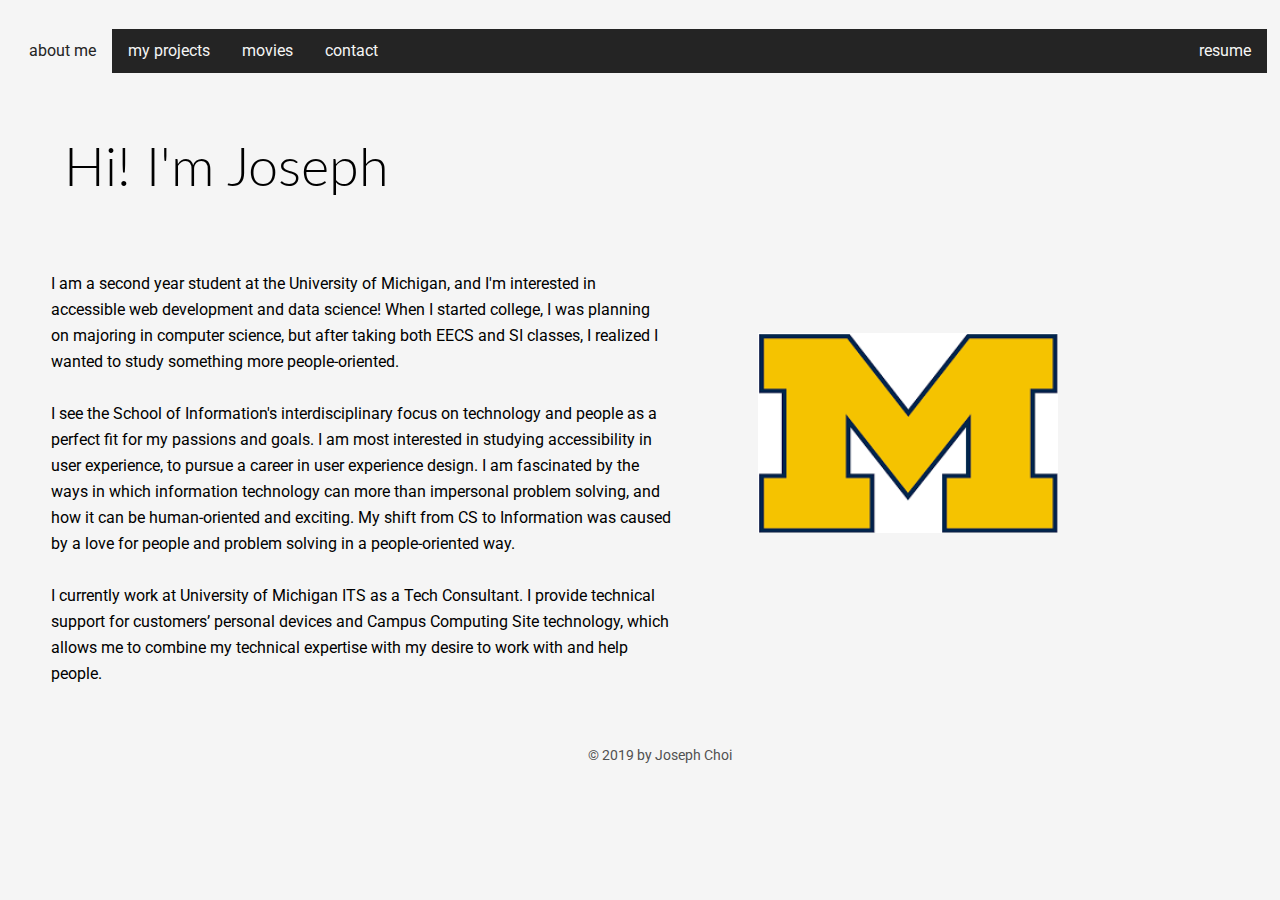
==== index.html @ 3b7fe11a "initial commit" ====
<!DOCTYPE html>
<html lang="en">

<head>
    <meta charset="utf-8" />
    <title>Joseph Choi</title>
    <link rel="stylesheet" type="text/css" href="css/reset.css">
    <link rel="stylesheet" type="text/css" href="css/main.css">
    <link rel="icon" href="imgs/letterj.png">
    <link href='https://fonts.googleapis.com/css?family=Lato:400,700' rel='stylesheet'>
    <link href="https://fonts.googleapis.com/css?family=Roboto" rel="stylesheet">
</head>

<body>
    <a href=#main class="skip">Skip to content</a>

    <header>
        <nav>
            <ul class="topnav">
                <li><a class="active" href="index.html"> about me </a></li>
                <li><a href="projects.html"> my projects </a></li>
                <li><a href="movies.html"> movies </a></li>
                <li><a href="contact.html"> contact </a></li>
                <li class="rightnav"><a href="resume.pdf" target="_blank"> resume </a></li>
            </ul>
        </nav>
    </header>

    <main id="main">
        <h1>Hi! I'm Joseph</h1>
        <div class="shortsec">
            <p class="shortdesc">
                I am a second year student at the University of Michigan, and I'm interested in
                accessible web development and
                data science! When I started college, I was planning on majoring in computer science, but after taking
                both EECS and SI
                classes, I realized I wanted to study something more people-oriented.
                <br><br>
                I see the School of Information's interdisciplinary focus on technology and people as a perfect fit for
                my
                passions and goals. I am most interested in studying accessibility in user experience, to pursue a
                career
                in user experience design. I am fascinated by the ways in which information technology can more than
                impersonal problem solving, and how it can be human-oriented and exciting. My shift from CS to
                Information
                was caused by a love for people and problem solving in a people-oriented way.
                <br><br>
                I currently work at University of Michigan ITS as a Tech Consultant. I provide technical support for
                customers’ personal devices and Campus Computing Site technology, which allows me to combine my
                technical
                expertise with my desire to work with and help people.
            </p>
            <img src="imgs/blockm.png" alt="Michigan block M" width="200" id="blockm" />
        </div>


    </main>

    <footer>
        <br> <br>
        © 2019 by Joseph Choi
    </footer>

</body>

</html>
---- css/main.css ----
body {
    font-family: 'Roboto', sans-serif;
    background-color: whitesmoke;
}

h1 { 
    color: black; 
    font-family: 'Lato', sans-serif; 
    font-size: 54px; 
    font-weight: 300; 
    line-height: 58px; 
    margin: 5%;
}

footer {
	font-size: 14px;
	color: #515151;
	width: 100%;
	bottom: 0px;
	padding: 20px;
	text-align: center;
}

img {
	margin: 1% 10%;
	padding: 5%;
}

.topnav {
    list-style-type: none;
    margin: 1%;
    padding: 0;
    overflow: hidden;
    background-color: rgb(36, 36, 36);
    /* border: 1px solid #e7e7e7; */
}
  
li {
	float: left;
}
  
li a {
    display: block;
    color: whitesmoke;
    text-align: center;
    padding: 14px 16px;
    text-decoration: none;
}
  
li a:hover:not(.active), a:focus:not(.active), .active {
	color: rgb(36, 36, 36);
    background-color: whitesmoke;
}

p {
    color: black; 
    font-family: 'Roboto', sans-serif;
    font-size: 16px; 
    line-height: 26px;
    margin: 1%;
}

h2 {
	font-size: 20px;
	position: relative;
	margin: 2%;
	top: 2%;
	left: 1%;
	width: 100%;
}

.poster {
	float: left;
	margin: 0;
	padding: 0;
}

.sec{
	display: flex;
	margin: 2%;
	height: 200px;
	width: 90%;
}

.skip{
	position: relative;
	left: -2000px;
}

.skip:focus{
	position: static;
}

.project_description {
	display: block;
    color: black;
	line-height: 1.2;
	width: 60%;
}

.projectsec {
	display: flex;
	margin: 5%;
	height: 200px;
	width: 100%;
}

.shortsec {
	display: flex;
	margin: 0% 0% 0% 3%;
}

.shortdesc {
	display: flex;
	width: 50%
}

.moviedesc {
	margin: 1%;
	width: 25%;
}

.rightnav {
	float: right;
}

#blockm {
	margin: 3%;	
	padding: 3%;
	height: 200px;
	width: 300px;
}

@media only screen and (max-width: 600px) {
	.topnav li.a, li, .rightnav {
		float: none;
	}
  }
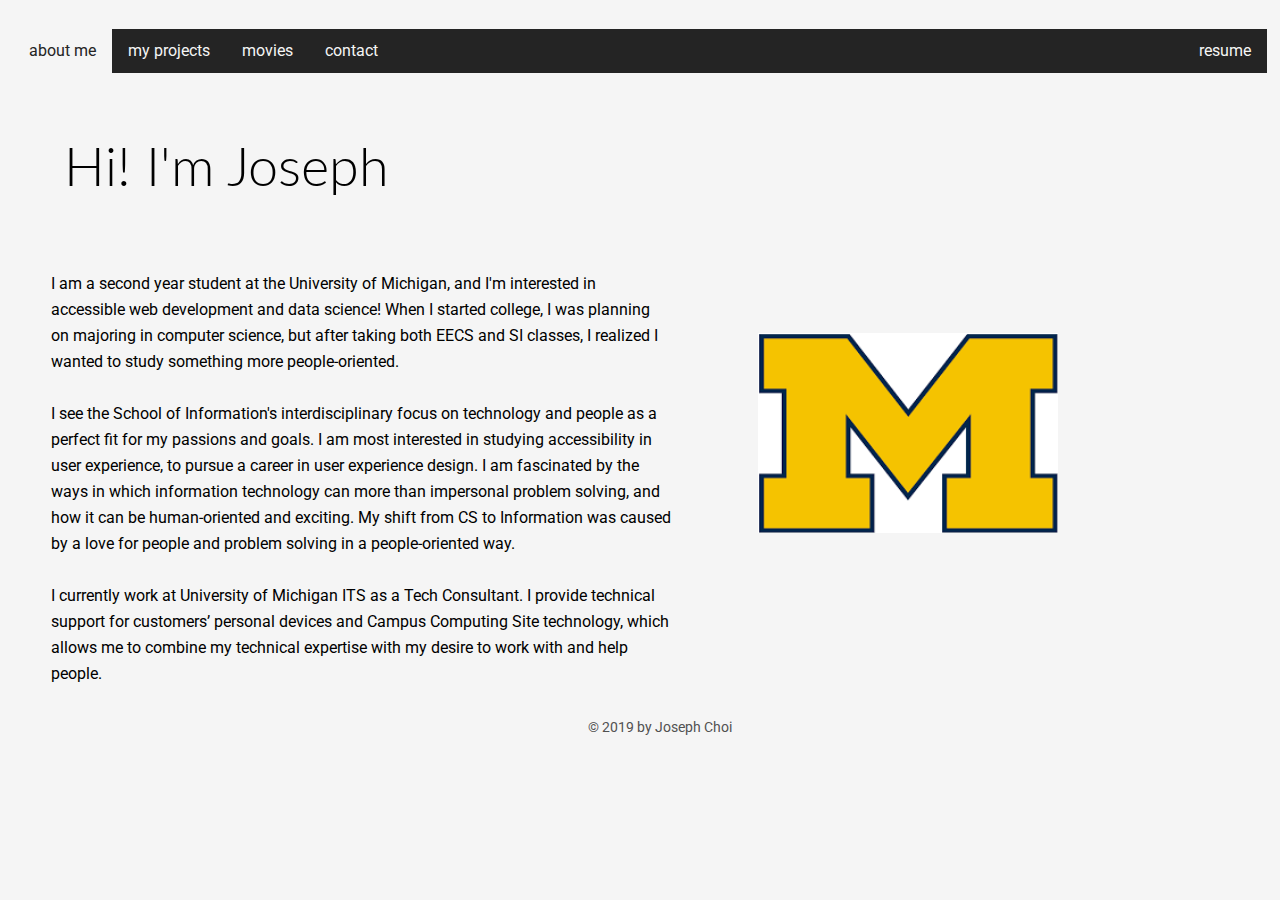
==== commit 5593dbe2: "responsive works" ====
--- a/index.html
+++ b/index.html
@@ -9,6 +9,8 @@
     <link rel="icon" href="imgs/letterj.png">
     <link href='https://fonts.googleapis.com/css?family=Lato:400,700' rel='stylesheet'>
     <link href="https://fonts.googleapis.com/css?family=Roboto" rel="stylesheet">
+    <link rel="stylesheet" href="https://use.fontawesome.com/releases/v5.7.1/css/all.css"
+        integrity="sha384-fnmOCqbTlWIlj8LyTjo7mOUStjsKC4pOpQbqyi7RrhN7udi9RwhKkMHpvLbHG9Sr" crossorigin="anonymous">
 </head>
 
 <body>
@@ -21,7 +23,8 @@
                 <li><a href="projects.html"> my projects </a></li>
                 <li><a href="movies.html"> movies </a></li>
                 <li><a href="contact.html"> contact </a></li>
-                <li class="rightnav"><a href="resume.pdf" target="_blank"> resume </a></li>
+                <li class="rightnav"><a href="resume.pdf" target="_blank"> <i class="fas fa-file-alt"></i> resume </a>
+                </li>
             </ul>
         </nav>
     </header>
@@ -57,8 +60,7 @@
     </main>
 
     <footer>
-        <br> <br>
-        © 2019 by Joseph Choi
+        &#169; 2019 by Joseph Choi
     </footer>
 
 </body>
--- a/css/main.css
+++ b/css/main.css
@@ -21,24 +21,14 @@
 	text-align: center;
 }
 
-img {
-	margin: 1% 10%;
-	padding: 5%;
-}
+/*mobile*/
+.topnav li.a, li, .rightnav {
+	float: none;
+	list-style-type: none;
+	overflow: hidden;
+	background-color: rgb(36, 36, 36);
+}  
 
-.topnav {
-    list-style-type: none;
-    margin: 1%;
-    padding: 0;
-    overflow: hidden;
-    background-color: rgb(36, 36, 36);
-    /* border: 1px solid #e7e7e7; */
-}
-  
-li {
-	float: left;
-}
-  
 li a {
     display: block;
     color: whitesmoke;
@@ -70,16 +60,27 @@
 }
 
 .poster {
-	float: left;
 	margin: 0;
 	padding: 0;
+	height: 5fr;
+	object-fit: cover;
+	width: 100%;
+	height: auto;
 }
 
-.sec{
-	display: flex;
-	margin: 2%;
-	height: 200px;
-	width: 90%;
+.grid-container{
+	display: grid;
+	grid-template-columns: repeat(2, 1fr);
+	justify-items: center;
+	grid-column-gap: 5%;
+	grid-row-gap: 10;
+}
+
+.grid-item{
+	height: 5%;
+	object-fit: cover;
+	width: 100%;
+	height: auto;
 }
 
 .skip{
@@ -104,7 +105,7 @@
 	height: 200px;
 	width: 100%;
 }
-
+/*****figure this out*****/
 .shortsec {
 	display: flex;
 	margin: 0% 0% 0% 3%;
@@ -119,10 +120,7 @@
 	margin: 1%;
 	width: 25%;
 }
-
-.rightnav {
-	float: right;
-}
+/*****too many classes*****/
 
 #blockm {
 	margin: 3%;	
@@ -131,8 +129,25 @@
 	width: 300px;
 }
 
-@media only screen and (max-width: 600px) {
+@media screen and (min-width: 680px) {
+	.topnav {
+		list-style-type: none;
+		margin: 1%;
+		padding: 0;
+		overflow: hidden;
+		background-color: rgb(36, 36, 36);
+		/* border: 1px solid #e7e7e7; */
+	}
+	li {
+		float: left;
+	}
+	.rightnav {
+		float: right;
+	}
+}
+
+  /* @media screen and (min-width: 1200px) {
 	.topnav li.a, li, .rightnav {
 		float: none;
 	}
-  }+  } */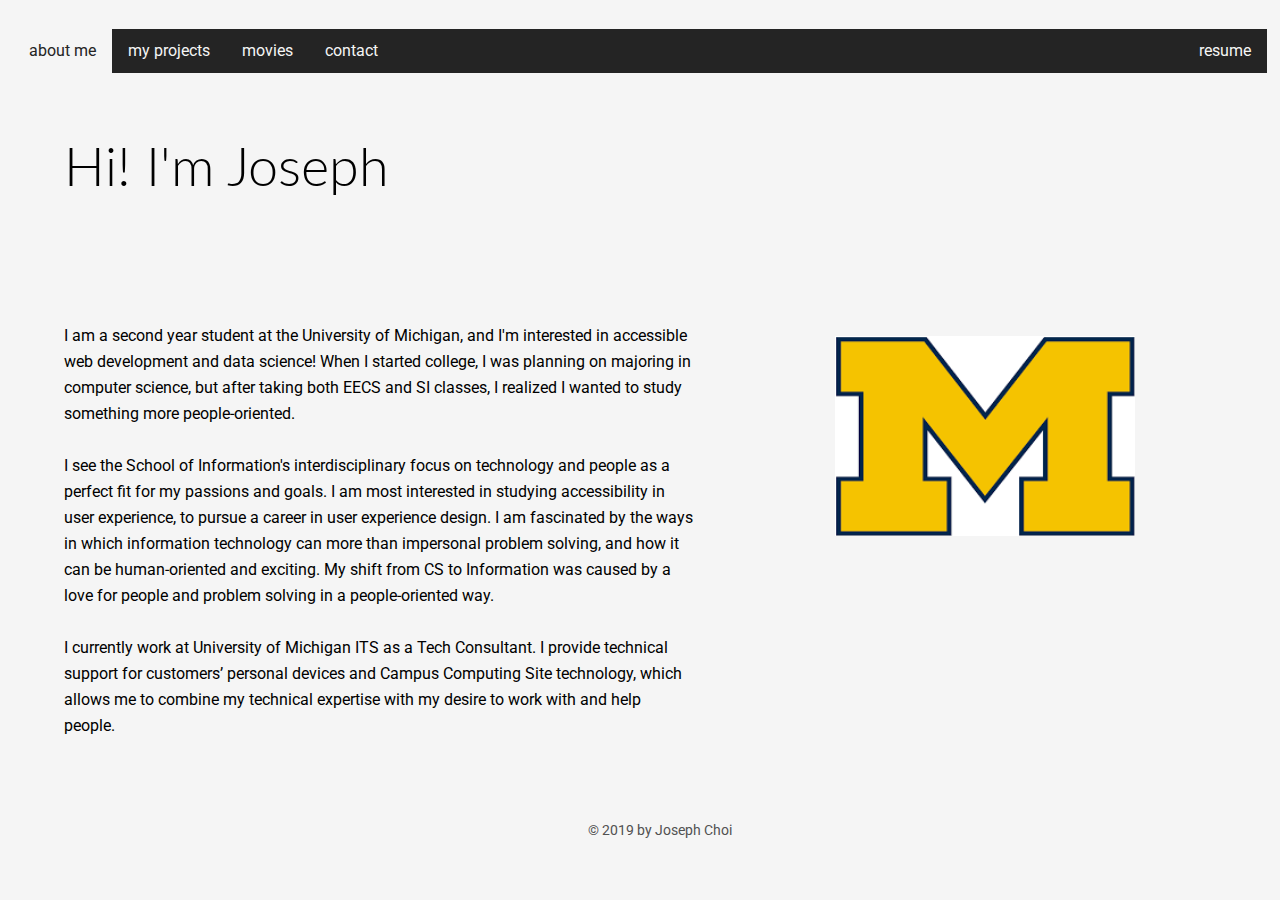
==== commit 232aa8a7: "condensed classes" ====
--- a/index.html
+++ b/index.html
@@ -3,6 +3,7 @@
 
 <head>
     <meta charset="utf-8" />
+    <meta name="viewport" content="width=device-width, initial-scale=1, shrink-to-fit=no">
     <title>Joseph Choi</title>
     <link rel="stylesheet" type="text/css" href="css/reset.css">
     <link rel="stylesheet" type="text/css" href="css/main.css">
@@ -31,8 +32,8 @@
 
     <main id="main">
         <h1>Hi! I'm Joseph</h1>
-        <div class="shortsec">
-            <p class="shortdesc">
+        <div class="flex-container">
+            <p class="paragraph">
                 I am a second year student at the University of Michigan, and I'm interested in
                 accessible web development and
                 data science! When I started college, I was planning on majoring in computer science, but after taking
@@ -53,7 +54,7 @@
                 technical
                 expertise with my desire to work with and help people.
             </p>
-            <img src="imgs/blockm.png" alt="Michigan block M" width="200" id="blockm" />
+            <img src="imgs/blockm.png" alt="Michigan block M" id="blockm" />
         </div>
 
 
--- a/css/main.css
+++ b/css/main.css
@@ -50,15 +50,6 @@
     margin: 1%;
 }
 
-h2 {
-	font-size: 20px;
-	position: relative;
-	margin: 2%;
-	top: 2%;
-	left: 1%;
-	width: 100%;
-}
-
 .poster {
 	margin: 0;
 	padding: 0;
@@ -93,50 +84,55 @@
 }
 
 .project_description {
-	display: block;
     color: black;
 	line-height: 1.2;
-	width: 60%;
+	width: 80%;
+	margin-left: 5%;
 }
 
-.projectsec {
+.flex-container {
 	display: flex;
-	margin: 5%;
-	height: 200px;
+	flex-direction: column;
+}
+
+h2 {
+	font-size: 20px;
+	font-weight: bold;
+	position: relative;
+	margin: 2% 0% 2%;
 	width: 100%;
 }
-/*****figure this out*****/
-.shortsec {
-	display: flex;
-	margin: 0% 0% 0% 3%;
+
+.picture {
+	width: 90%;
+	margin: 5%;
 }
 
-.shortdesc {
-	display: flex;
-	width: 50%
+.paragraph {
+	margin: 5%;
+	width: 90%
 }
 
 .moviedesc {
-	margin: 1%;
-	width: 25%;
+	margin: 5%;
+	width: 80%;
 }
-/*****too many classes*****/
 
 #blockm {
+	display: none;
 	margin: 3%;	
 	padding: 3%;
 	height: 200px;
 	width: 300px;
 }
 
-@media screen and (min-width: 680px) {
+@media only screen and (min-width: 530px) {
 	.topnav {
 		list-style-type: none;
 		margin: 1%;
 		padding: 0;
 		overflow: hidden;
 		background-color: rgb(36, 36, 36);
-		/* border: 1px solid #e7e7e7; */
 	}
 	li {
 		float: left;
@@ -144,10 +140,48 @@
 	.rightnav {
 		float: right;
 	}
+
+	.project_description {
+		width: 100%;
+		margin-left: 5%;
+	}
+	.picture {
+		width: 70%;
+	}
 }
 
-  /* @media screen and (min-width: 1200px) {
-	.topnav li.a, li, .rightnav {
-		float: none;
+@media only screen and (min-width: 800px) {
+	.flex-container {
+		flex-direction: row;
 	}
-  } */+	.grid-container {
+		grid-template-columns: repeat(3, 1fr);
+	}
+	#blockm {
+		display: flex;
+	}
+	.picture {
+		width: 90%;
+	}
+	.paragraph {
+		width: 70vh;
+	}
+}
+
+@media only screen and (min-width: 1200px) {
+	.grid-container {
+		grid-template-columns: repeat(4, 1fr);
+	}
+	.picture {
+		width: 70%;
+	}
+}
+
+#bottom-footer {
+    position: relative;
+    left: 0;
+    bottom: 0;
+    height: 100px;
+	width: 100%;
+	margin-bottom: -2px;
+}